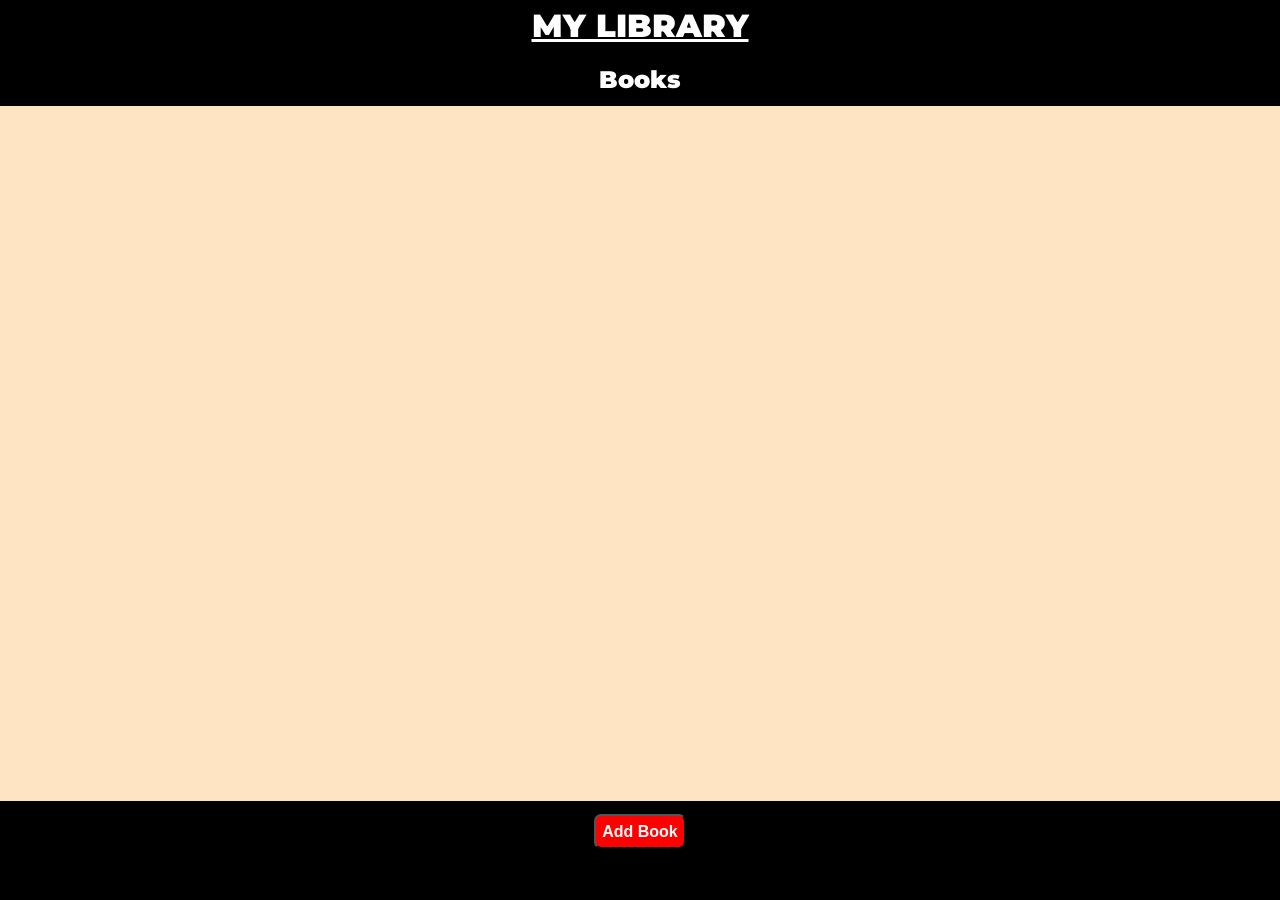
==== library.html @ b24e2f17 "No changes" ====
<!DOCTYPE html>
<html lang="en">
<head>
    <meta charset="UTF-8">
    <meta name="viewport" content="width=device-width, initial-scale=1.0">
    <title>Simple Library Assignment for The Odin Project</title>
    <script src="library.js"></script>
    <link rel="stylesheet" href="library.css">
</head>
<body>
    <div class="container">
        <header>
            <h1><u>MY LIBRARY</u></h1>
        </header>
        <div class="title">
            <h2>Books</h2>
        </div>
        <section class="actualInfo" id="cardContainer">
            
        </section>
        <div class="buttonContainer">
            <dialog id="my-dialog">
                <p>Enter book attributes: </p>
                <form action="submit" class="form" id="inputForm">
                    <label for="title">Title: </label><br>
                    <input type="text" id="title" name="title"><br>
                    <label for="author" id="author">Author: </label><br>
                    <input type="text" id="author" name="author"><br>
                    <label for="pages" id="pages">Pages: </label><br>
                    <input type="text" id="pages" name="pages"><br>
                    <label for="readStatus">Read Yet?: </label><br>
                    <input type="text" id="readStatus" name="readStatus"><br>
                </form> 
                <button form="inputForm" id="submitButton">Add</button>
                <!-- <button type="submit" commandfor="my-dialog" command="close" class="close">Close</button> -->
                <button commandfor="my-dialog" command="close" class="close">Close</button>
            </dialog>
            <button command="show-modal" commandfor="my-dialog" id="addButton" id="addBook">
                <h4>Add Book</h4>
            </button>
        </div>
    </div>
</body>
</html>
---- library.css ----
html,body{
    margin: 0;
    padding: 0;
    color: white;
    font-family: 'Segoe UI', Tahoma, Geneva, Verdana, sans-serif;
}

body{
    height: 100vh;
    width: 100vw;
    font-family: 'Montserrat', sans-serif;
}

h1,h2,h3,h4,h5,p{
    margin: 0;
}

@font-face{
    font-family: 'Montserrat';
    src: url('Montserrat/static/Montserrat-Black.ttf');
    font-weight: lighter;
    font-style: normal;
}

/* BIGGEST CONTAINER */
.container{
    height: 100%;
    width: 100%;
    background-color: black;
}

header{
    display: flex;
    justify-content: center;
    padding: 0.5%;
    
}

.title{
    display: flex;
    justify-content: center;
    padding: 1%;
}

.actualInfo{
    height: 75%;
    max-width: 100%;
    background-color: bisque;
    margin-bottom: 1%;
    padding: 10px;
    display: grid;
    gap: 1em;
    grid-template-columns: repeat(auto-fit, minmax(200px,1fr));
    grid-template-rows: 1fr 1fr 1fr;
    overflow: hidden;
}

.card{
    padding: 0.3em;
}

.insideCardContainer{

    background-color: green;
    padding: 1em;
}

.buttonContainer{
    display: flex;
    justify-content: center;
}

button{
    color: white;
    padding: 0.4rem;
    background-color: red;
    outline: none;
    font-size: 1em;
    border-radius: 7px;
}
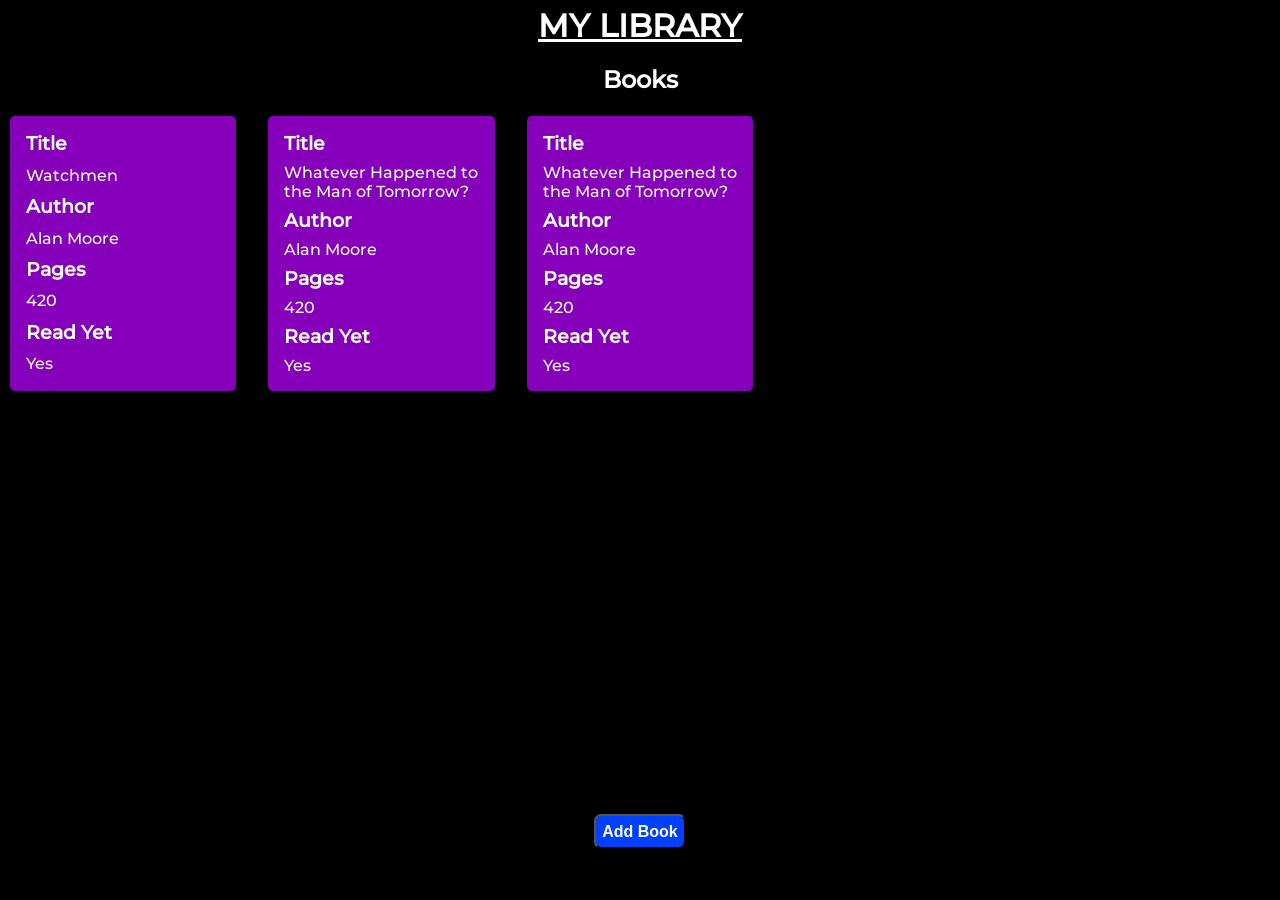
==== commit 40a034ac: "delete readStatus input field" ====
--- a/library.html
+++ b/library.html
@@ -22,14 +22,16 @@
             <dialog id="my-dialog">
                 <p>Enter book attributes: </p>
                 <form action="submit" class="form" id="inputForm">
+                    
                     <label for="title">Title: </label><br>
-                    <input type="text" id="title" name="title"><br>
+                    <input type="text" id="title" name="title" required><br>
+                    
                     <label for="author" id="author">Author: </label><br>
-                    <input type="text" id="author" name="author"><br>
+                    <input type="text" id="author" name="author" required><br>
+
                     <label for="pages" id="pages">Pages: </label><br>
-                    <input type="text" id="pages" name="pages"><br>
-                    <label for="readStatus">Read Yet?: </label><br>
-                    <input type="text" id="readStatus" name="readStatus"><br>
+                    <input type="number" id="pages" name="pages" min="1" required><br>
+                    
                 </form> 
                 <button form="inputForm" id="submitButton">Add</button>
                 <!-- <button type="submit" commandfor="my-dialog" command="close" class="close">Close</button> -->
--- a/library.css
+++ b/library.css
@@ -17,7 +17,7 @@
 
 @font-face{
     font-family: 'Montserrat';
-    src: url('Montserrat/static/Montserrat-Black.ttf');
+    src: url('Montserrat/static/Montserrat-Medium.ttf');
     font-weight: lighter;
     font-style: normal;
 }
@@ -33,7 +33,6 @@
     display: flex;
     justify-content: center;
     padding: 0.5%;
-    
 }
 
 .title{
@@ -42,16 +41,16 @@
     padding: 1%;
 }
 
-.actualInfo{
+#cardContainer{
     height: 75%;
     max-width: 100%;
-    background-color: bisque;
+    /* background-color: rgb(187, 0, 255); */
     margin-bottom: 1%;
     padding: 10px;
     display: grid;
-    gap: 1em;
-    grid-template-columns: repeat(auto-fit, minmax(200px,1fr));
-    grid-template-rows: 1fr 1fr 1fr;
+    gap: 2em;
+    grid-template-columns: repeat(auto-fill, minmax(200px,1fr));
+    grid-template-rows: 1fr 1fr 1fr 1fr;
     overflow: hidden;
 }
 
@@ -60,9 +59,11 @@
 }
 
 .insideCardContainer{
-
-    background-color: green;
+    background-color: rgb(134, 0, 187);
     padding: 1em;
+    border-radius: 5px;
+    display: grid;
+    gap: 0.5em;
 }
 
 .buttonContainer{
@@ -73,7 +74,7 @@
 button{
     color: white;
     padding: 0.4rem;
-    background-color: red;
+    background-color: rgb(0, 64, 255);
     outline: none;
     font-size: 1em;
     border-radius: 7px;
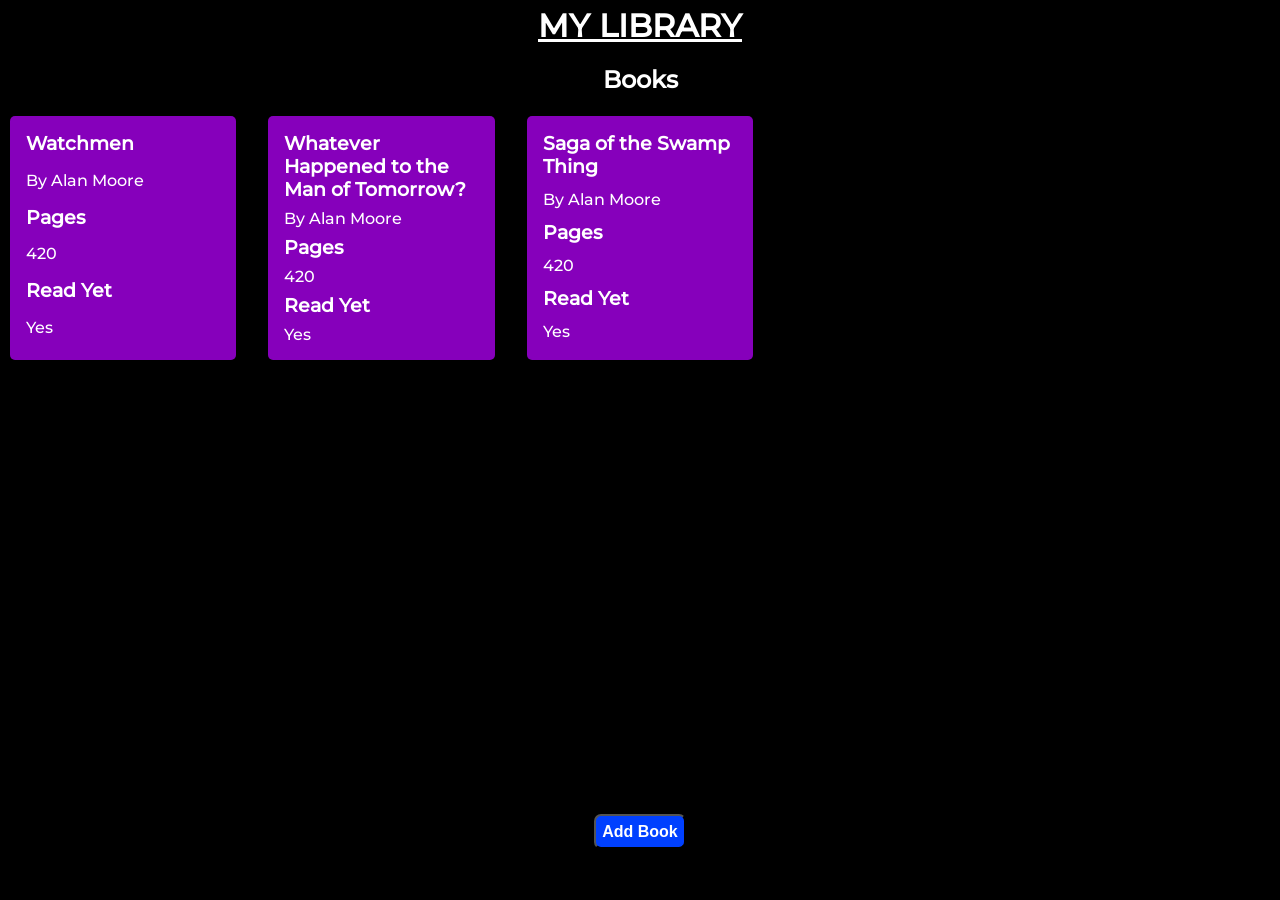
==== commit f7d943ea: "add readStatus again" ====
--- a/library.html
+++ b/library.html
@@ -31,7 +31,9 @@
 
                     <label for="pages" id="pages">Pages: </label><br>
                     <input type="number" id="pages" name="pages" min="1" required><br>
-                    
+
+                    <label for="readStatus" id="readStatus">Read Yet: </label><br>
+                    <input type="text" id="readStatus" name="readStatus" required><br>
                 </form> 
                 <button form="inputForm" id="submitButton">Add</button>
                 <!-- <button type="submit" commandfor="my-dialog" command="close" class="close">Close</button> -->
--- a/library.css
+++ b/library.css
@@ -51,7 +51,7 @@
     gap: 2em;
     grid-template-columns: repeat(auto-fill, minmax(200px,1fr));
     grid-template-rows: 1fr 1fr 1fr 1fr;
-    overflow: hidden;
+    overflow-y: scroll;
 }
 
 .card{
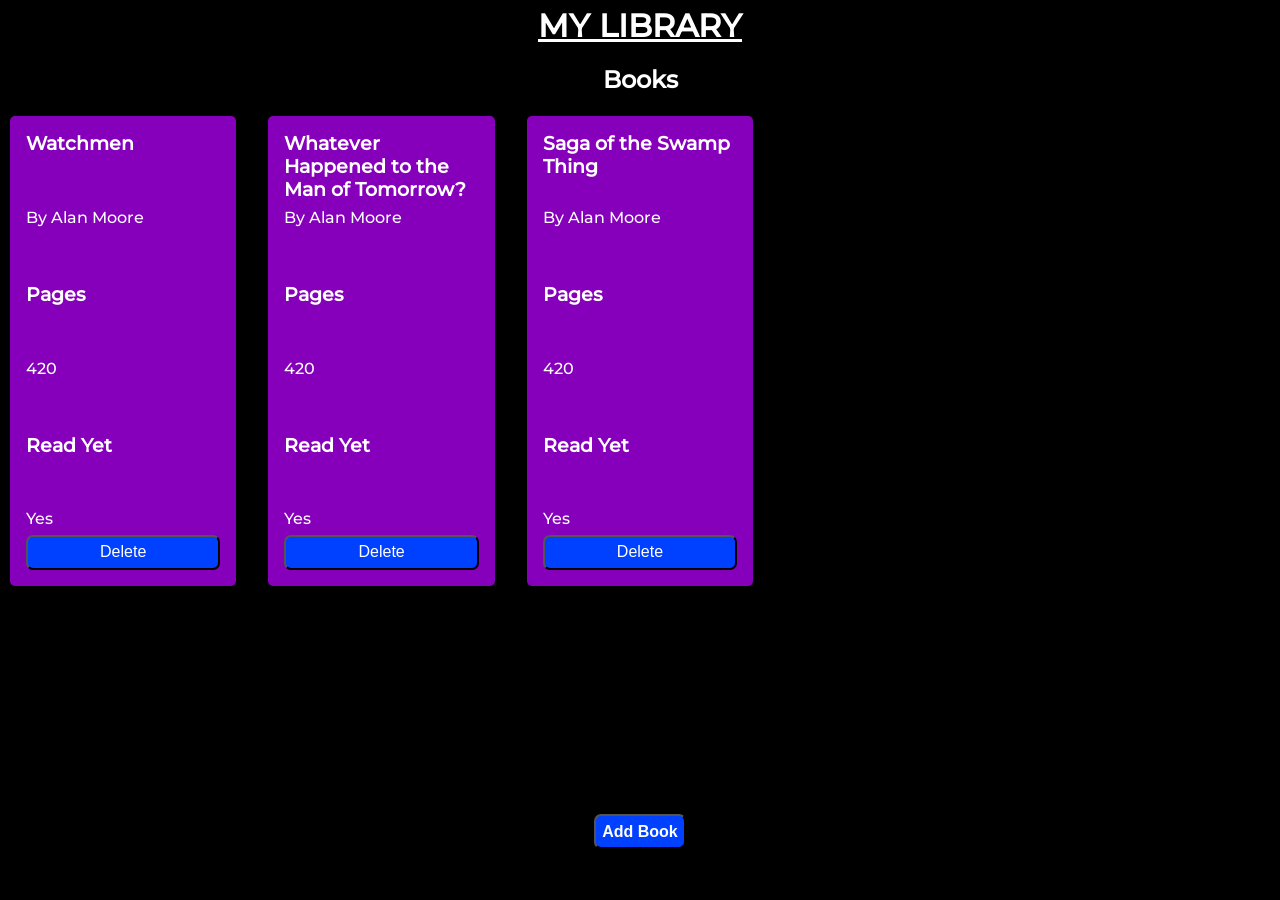
==== commit 040cb436: "remove readStatus" ====
--- a/library.html
+++ b/library.html
@@ -32,11 +32,8 @@
                     <label for="pages" id="pages">Pages: </label><br>
                     <input type="number" id="pages" name="pages" min="1" required><br>
 
-                    <label for="readStatus" id="readStatus">Read Yet: </label><br>
-                    <input type="text" id="readStatus" name="readStatus" required><br>
                 </form> 
                 <button form="inputForm" id="submitButton">Add</button>
-                <!-- <button type="submit" commandfor="my-dialog" command="close" class="close">Close</button> -->
                 <button commandfor="my-dialog" command="close" class="close">Close</button>
             </dialog>
             <button command="show-modal" commandfor="my-dialog" id="addButton" id="addBook">
--- a/library.css
+++ b/library.css
@@ -63,7 +63,8 @@
     padding: 1em;
     border-radius: 5px;
     display: grid;
-    gap: 0.5em;
+    grid-template-rows:1fr 1fr 1fr 1fr 1fr;
+    gap: 0.4em;
 }
 
 .buttonContainer{
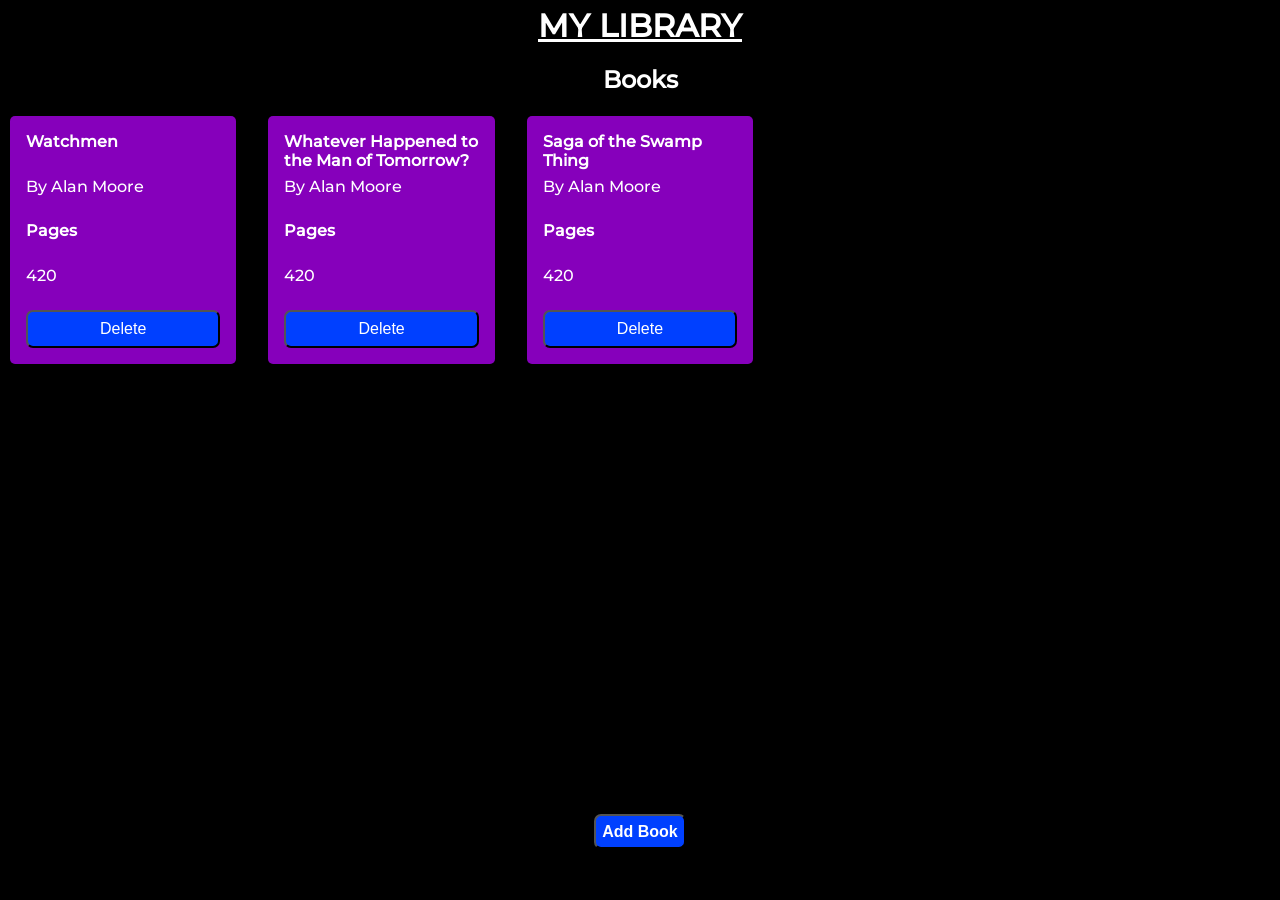
==== commit 4d8c2a81: "fixed pages input id and author input id" ====
--- a/library.html
+++ b/library.html
@@ -26,10 +26,10 @@
                     <label for="title">Title: </label><br>
                     <input type="text" id="title" name="title" required><br>
                     
-                    <label for="author" id="author">Author: </label><br>
+                    <label for="author">Author: </label><br>
                     <input type="text" id="author" name="author" required><br>
 
-                    <label for="pages" id="pages">Pages: </label><br>
+                    <label for="pages">Pages: </label><br>
                     <input type="number" id="pages" name="pages" min="1" required><br>
 
                 </form> 
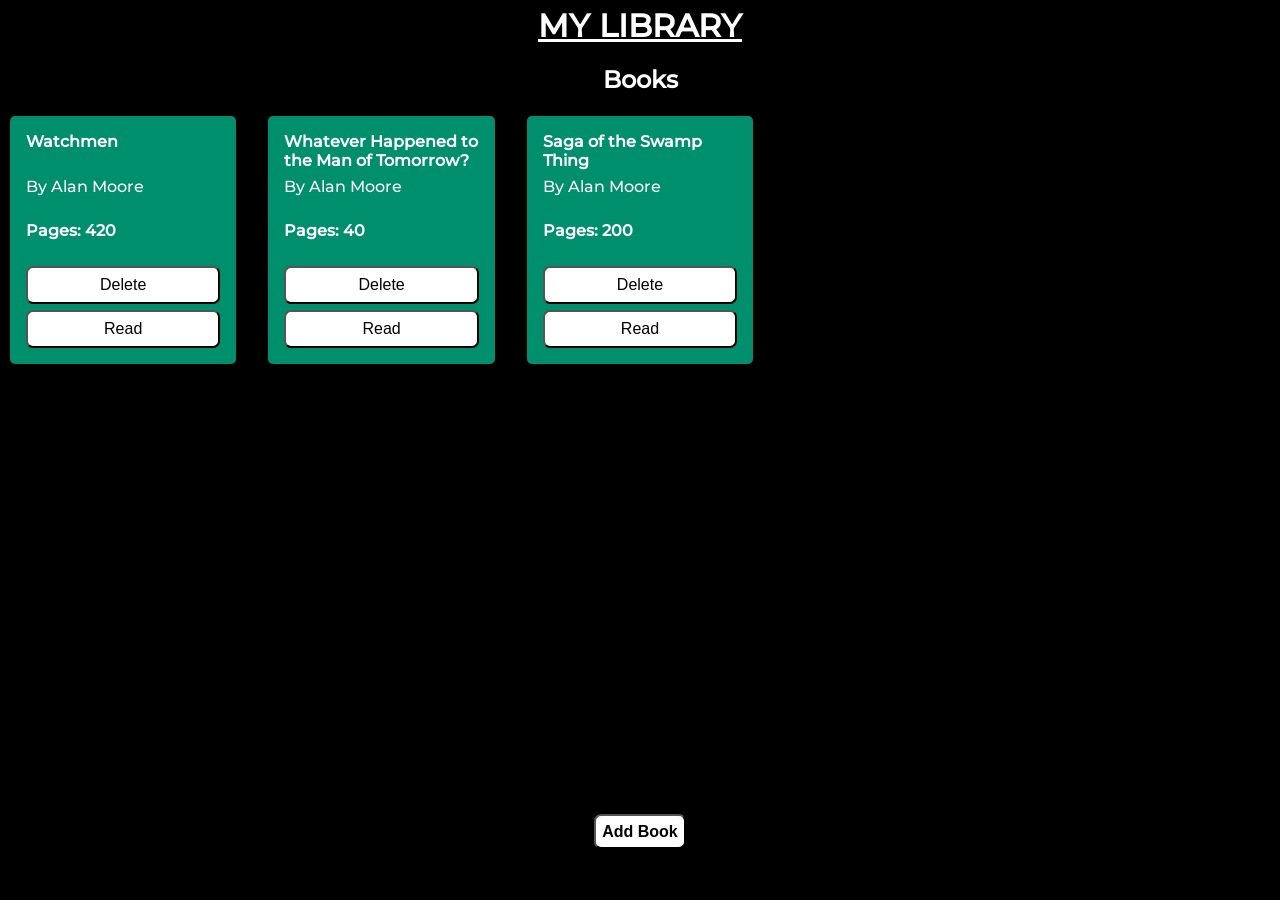
==== commit dc186737: "add read status check in input form" ====
--- a/library.html
+++ b/library.html
@@ -31,12 +31,14 @@
 
                     <label for="pages">Pages: </label><br>
                     <input type="number" id="pages" name="pages" min="1" required><br>
-
+                    
+                    <label for="readStatus">Read Yet: </label>
+                    <input type="checkbox" id="readStatus" name="readStatus" required>
                 </form> 
                 <button form="inputForm" id="submitButton">Add</button>
                 <button commandfor="my-dialog" command="close" class="close">Close</button>
             </dialog>
-            <button command="show-modal" commandfor="my-dialog" id="addButton" id="addBook">
+            <button command="show-modal" commandfor="my-dialog" id="addButton" id="addBook" class="button">
                 <h4>Add Book</h4>
             </button>
         </div>
--- a/library.css
+++ b/library.css
@@ -59,7 +59,16 @@
 }
 
 .insideCardContainer{
-    background-color: rgb(134, 0, 187);
+    background-color: rgb(0, 143, 109);
+    padding: 1em;
+    border-radius: 5px;
+    display: grid;
+    grid-template-rows:1fr 1fr 1fr 1fr 1fr;
+    gap: 0.4em;
+}
+
+.bookUnread{
+    background-color: rgb(132, 21, 21);    
     padding: 1em;
     border-radius: 5px;
     display: grid;
@@ -72,10 +81,10 @@
     justify-content: center;
 }
 
-button{
-    color: white;
+.button{
+    color: rgb(0, 0, 0);
     padding: 0.4rem;
-    background-color: rgb(0, 64, 255);
+    background-color: rgb(255, 255, 255);
     outline: none;
     font-size: 1em;
     border-radius: 7px;
